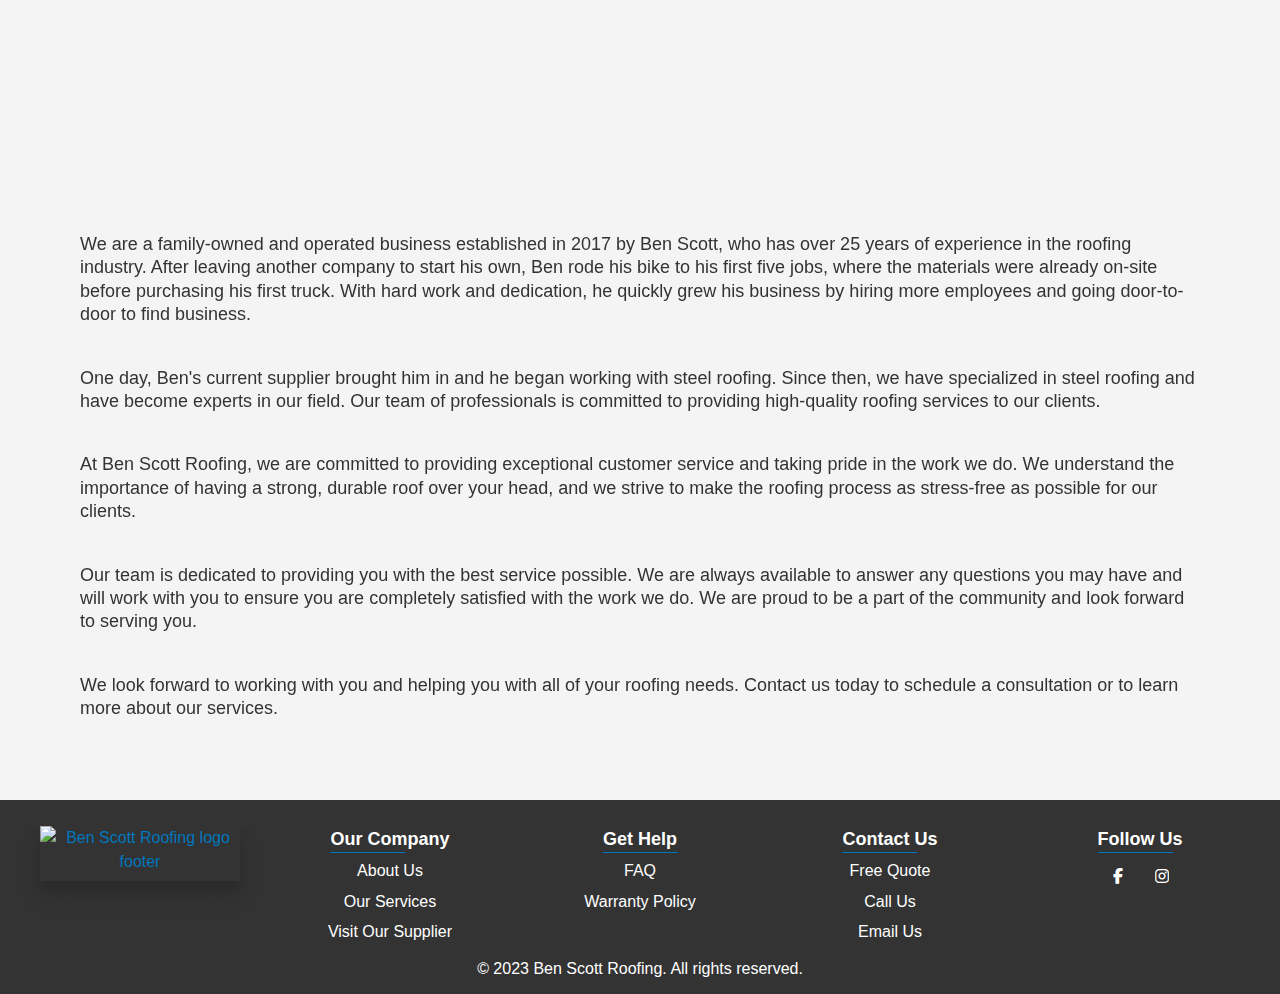
==== AboutUs.html @ 061b5dda "updated footer across all pages" ====
<!DOCTYPE html>
<html>

<head>
	<meta charset="UTF-8">
	<meta name="viewport" content="width=device-width, initial-scale=1.0">
	<title>Ben Scott Roofing</title>
	<link rel="stylesheet" href="style.css">
	<link rel="stylesheet" type="text/css"
		href="https://cdnjs.cloudflare.com/ajax/libs/font-awesome/6.3.0/css/all.min.css">
	<script defer src="app.js"></script>
</head>

<body>
	<header>
		<a href="BenScottRoofing.html"><img src="logo.jpg" alt="Ben Scott Roofing logo"></a>
		<nav>
			<ul>
				<li><a href="index.html">Home</a></li>
				<li><a href="AboutUs.html">About Us</a></li>
				<li><a href="Services.html">Services</a></li>
				<li><a href="Projects.html">Projects</a></li>
				<li><a href="https://www.havelockmetal.com/products/" target="_blank" rel="noopener noreferrer">Our
						Supplier</a></li>
				<li><a href="ContactUs.html">Contact Us</a></li>
			</ul>
		</nav>
		<div class="header-container">
			<h1>About Us</h1>
		</div>
	</header>
	<main>
		<section class="hidden">
			<p>We are a family-owned and operated business established in 2017 by Ben Scott, who has over 25 years of
				experience in the roofing industry. After leaving another company to start his own, Ben rode his bike to
				his first five jobs, where the materials were already on-site before purchasing his first truck. With
				hard work and dedication, he quickly grew his business by hiring more employees and going door-to-door
				to find business.</p>
		</section>
		<section class="hidden">
			<p>One day, Ben's current supplier brought him in and he began working with steel roofing. Since then, we
				have specialized in steel roofing and have become experts in our field. Our team of professionals is
				committed to providing high-quality roofing services to our clients.</p>
		</section>
		<section class="hidden">
			<p>At Ben Scott Roofing, we are committed to providing exceptional customer service and taking pride in the
				work we do. We understand the importance of having a strong, durable roof over your head, and we strive
				to make the roofing process as stress-free as possible for our clients.</p>
		</section>
		<section class="hidden">
			<p>Our team is dedicated to providing you with the best service possible. We are always available to answer
				any questions you may have and will work with you to ensure you are completely satisfied with the work
				we do. We are proud to be a part of the community and look forward to serving you.</p>
		</section>
		<section class="hidden">
			<p>We look forward to working with you and helping you with all of your roofing needs. Contact us today to
				schedule a consultation or to learn more about our services.</p>
	</main>
	<footer class="footer">
		<div class="container">
			<div class="footer-row">
				<div class="footer-col">
					<div class="footer-image">
						<a href="index.html"><img src="logo2.png" alt="Ben Scott Roofing logo footer"></a></li>
					</div>
				</div>
				<div class="footer-col">
					<h4>Our Company</h4>
					<ul>
						<li><a href="AboutUs.html">About Us</a></li>
						<li><a href="Services.html">Our Services</a></li>
						<li><a href="https://www.havelockmetal.com/products/" target="_blank"
								rel="noopener noreferrer">Visit Our Supplier</a></li>
					</ul>
				</div>
				<div class="footer-col">
					<h4>Get Help</h4>
					<ul>
						<li><a href="faq.html">FAQ</a></li>
						<li><a href="Warranty.html">Warranty Policy</a></li>
					</ul>
				</div>
				<div class="footer-col">
					<h4>Contact Us</h4>
					<ul>
						<li><a href="freequote.html">Free Quote</a></li>
						<li><a href="tel:+1705-808-3371">Call Us</a></li>
						<li><a href="emailcontactform.html">Email Us</a></li>
					</ul>
				</div>
				<div class="footer-col">
					<h4>Follow Us</h4>
					<ul>
						<div class="social-links">
							<a href="https://www.facebook.com/benscottroofingandcopper/" target="_blank"
								rel="noopener noreferrer"><i class="fab fa-facebook-f"></i></a>
							<a href="https://instagram.com/benscottroofing?igshid=YmMyMTA2M2Y=" target="_blank"
								rel="noopener noreferrer"><i class="fab fa-instagram"></i></a>
						</div>
					</ul>
				</div>
			</div>
		</div>
		<p>&copy; 2023 Ben Scott Roofing. All rights reserved.</p>
	</footer>
</body>

</html>
---- style.css ----
/*Styles for desktop browsers*/
/* Set style sheet across different browsers */
* {
	margin: 0;
	padding: 0;
	box-sizing: border-box;
	overflow-x: hidden;
	font-size: 16px;
}

div {
	display: block;
}

/* Style the page background */
body {
	background-color: #f4f4f4;
	color: #333;
	font-family: "Open Sans", sans-serif;
	line-height: 1.5;
	min-height: 100%;
	font-size: 16px;
}

html {
	height: 100%;
}

/* Style the header section */
header {
	background-color: #fff;
	box-shadow: 0 2px 4px rgba(0, 0, 0, 0.1);
	padding: 20px;
	text-align: center;
}

header nav ul {
	display: flex;
	justify-content: space-between;
	list-style: none;
	margin: 20px;
}

header nav li {
	margin: 0 10px;
}

header nav a {
	display: inline-block;
	border-bottom: 2px solid transparent;
	padding: 10px 20px;
	color: #333;
	text-decoration: none;
	transition: border-color 0.3s ease;
}

header nav a:hover {
	border-color: #0077be;
}

.header-image-navbar {
	position: absolute;
	transform: translateY(40%);
}

@media (max-width: 612px) {
	.header-image-navbar {
		transform: translateY(50%);
		width: fit-content;
	}
}

.header-image nav {
	text-align: center;
	list-style: none;
	margin: 10px;
}

.header-image nav ul {
	display: flex;
	list-style: none;
	margin: 20px;
}

.header-image li {
	display: inline-block;
}

.header-image a {
	display: block;
	border: 1px solid #000;
	padding: 10px 20px;
	color: #333;
	text-decoration: none;
	transition: border-color 0.3s ease;
	background-color: #fff;
	text-align: center;
}

.header-image nav li {
	margin: 0 10px;
	border-radius: 10px;
}

.header-image nav a {
	display: inline-block;
	border: 1px solid #000;
	color: #333;
	text-decoration: none;
	transition: border-color 0.3s ease;
	background-color: #fff;
}

.header-image nav a:hover {
	border-color: #717171;
	background-color: transparent;
	color: #fff;
}

/* Responsive styles for tablets and mobile devices */
@media (max-width: 768px) {
	header nav ul {
		flex-direction: column;
	}

	.header-image nav {
		margin-top: 20px;
	}

}

/* Set style sheet across different browsers */
* {
	margin: 0;
	padding: 0;
}

/* Style the page background */
body {
	background-color: #f4f4f4;
	color: #333;
	font-family: "Open Sans", sans-serif;
	font-size: 16px;
	line-height: 1.5;
}

/* Style the header section */
header {
	background-color: #fff;
	box-shadow: 0 2px 4px rgba(0, 0, 0, 0.1);
	padding: 20px;
	text-align: center;
}

header {
	opacity: 0;
	transform: translateY(-50%);
	animation: fade-in 0.5s ease forwards, slide-down 1s ease forwards;
}

header nav ul {
	display: flex;
	justify-content: space-between;
	list-style: none;
	margin: 20px;
}

header nav li {
	margin: 0 10px;
}

header nav a {
	display: inline-block;
	border-bottom: 2px solid transparent;
	padding: 10px 20px;
	color: #333;
	text-decoration: none;
	transition: border-color 0.3s ease;
}

header nav a:hover {
	border-color: #0077be;
}

header nav a {
	color: #333;
	text-decoration: none;
	transition: color 0.3s ease;
}

header nav a:hover {
	color: #0077be;
}

header nav a {
	display: inline-block;
	border-bottom: 2px solid transparent;
	padding: 10px 20px;
	color: #333;
	text-decoration: none;
	transition: border-color 0.3s ease, transform 0.3s ease;
}

header nav a:hover {
	border-color: #0077be;
	transform: translateY(-5px);
}

header nav a header h1 {
	font-size: 48px;
	margin-bottom: 10px;
}

header p {
	font-size: 20px;
}

header img {
	display: block;
	max-width: 200px;
	margin: 0 auto 0;
}

.header-image nav {
	text-align: center;
	list-style: none;
	margin: 10px;
}

.header-image nav ul {
	display: flex;
	list-style: none;
	margin: 20px;
}

.header-image li {
	display: inline-block;
}

.header-image a {
	display: block;
	border: 1px solid #000;
	padding: 10px 20px;
	color: #333;
	text-decoration: none;
	transition: border-color 0.3s ease;
	background-color: #fff;
	text-align: center;
}

.header-image nav li {
	margin: 0 10px;
	border-radius: 10px;

}

.header-image nav a {
	display: inline-block;
	border: 1px solid #000;
	color: #333;
	text-decoration: none;
	transition: border-color 0.3s ease;
	background-color: #fff;
}

.header-image nav a:hover {
	border-color: #717171;
	background-color: transparent;
	color: #fff;
}

.header-image nav a:hover {
	border-color: #717171;
	background-color: transparent;
	color: #fff;
}

.header-image nav a {
	display: inline-block;
	border: 1px solid #000;
	padding: 10px 20px;
	color: #333;
	text-decoration: none;
	transition: color 0.3s ease;
}

.header-image nav a:hover {
	color: #fff;
}

.header-image nav a {
	display: inline-block;
	border: 1px solid #000;
	padding: 10px 20px;
	color: #333;
	text-decoration: none;
	transition: border-color 0.3s ease, transform 0.3s ease;
	border-radius: 10px;
}

.header-image nav a:hover {
	border-color: #fff;
}

.header-container {
	position: relative;
	width: 100%;
	height: auto;
}

.header-container h1 {
	font-size: 24px;
}

.header-container p {
    font-size: 18px;
}

.header-image {
	width: 100vw;
	height: 514px;
	place-items: center;
	display: grid;
}

.header-image::before {
	content: "";
	width: 100vw;
	height: 514px;
	position: absolute;
	background-image: url(headerphoto3.jpg);
	filter: brightness(60%) contrast(120%) saturate(120%) grayscale(0.5) hue-rotate(0deg) sepia(0.5) blur(4px);
	background-size: cover;
}

.header-image .container {
	position: relative;
	height: 40px;
	margin: auto;
}

.header-text {
	color:#fff;
	position: absolute;
	text-align: center;
	font-size: 18px;
	line-height: 1.5;
	filter: none;

}

.header-text h2 {
	font-size: 18px;
	font-family: "Open Sans", sans-serif;
}

.header-image img {
	display: block;
	background-size: cover;
	filter: brightness(60%) contrast(120%) saturate(120%) grayscale(0.5) hue-rotate(0deg) sepia(0.5) blur(4px);
	box-shadow: rgba(0, 0, 0, 0.15) 0px 15px 25px, rgba(0, 0, 0, 0.05) 0px 5px 10px;
}

/* Style the main content section */
main {
	max-width: 1200px;
	margin: 0 auto;
	padding: 40px;
}

main image {
	display: block;
	max-width: 200px;
	margin: 0 auto 20px;
	box-shadow: rgba(0, 0, 0, 0.15) 0px 15px 25px, rgba(0, 0, 0, 0.05) 0px 5px 10px;
	border-radius: 10px;
}

.main-col {
	flex: 2;
}

.footer-image {
    max-width: 200px;
	margin: 0 auto;
	overflow: hidden;
	box-shadow: rgba(0, 0, 0, 0.15) 0px 15px 25px, rgba(0, 0, 0, 0.05) 0px 5px 10px;
}

.footer-col ul {
	list-style: none;
}

.footer-col ul li {
	margin-bottom: 0px;
}

.footer-col ul li:not(:last-child) {
	margin-bottom: 10px;
}

.main-col ul li a {
	color: #000000;
	text-decoration: none;
	transition: color 0.3s ease;
	display: block;
}

.main-col ul li a:hover {
	color: #0077be;
	padding-left: 10px;
}

section {
	margin-bottom: 40px;
}

section h2 {
	font-size: 24px;
	margin-bottom: 20px;
}

section ul {
	list-style: circle;
	margin-left: 20px;
}

section li {
	margin-bottom: 10px;
}

section img {
	max-width: 100%;
	height: auto;
	margin-bottom: 10px;
	box-shadow: rgba(0, 0, 0, 0.15) 0px 15px 25px, rgba(0, 0, 0, 0.05) 0px 5px 10px;
	border-radius: 10px;
}

section h3 {
	font-size: 24px;
	margin-bottom: 10px;
}

section p {
	font-size: 18px;
	line-height: 1.3;
}

.wrapper {
	display: flex;
	flex-wrap: wrap;
}

main .wrapper {
	flex-wrap: wrap;
}

main .column {
	flex: 1;
	display: flex;
	flex-direction: column;
	padding: 20px;
	box-sizing: border-box;
}

#manufacturerWarranty a h2 {
	color: #000;
}

.column {
	flex: 1;
	display: flex;
	flex-direction: column;
	padding: 20px;
	box-sizing: border-box;
	text-align: center;
}

.column img {
	max-width: 100%;
	height: auto;
	box-shadow: rgba(0, 0, 0, 0.15) 0px 15px 25px, rgba(0, 0, 0, 0.05) 0px 5px 10px;
	border-radius: 10px;
}

/* Style the footer section */
footer {
	background-color: #333;
	color: #fff;
	padding: 1vw;
	text-align: center;
}

footer p {
	font-size: 16px;
	margin: 0;
}

.footer .container {
	max-width: 1250px;
	margin: auto;
}

footer ul {
	list-style: none;
}

.footer-row {
	display: flex;
	flex-wrap: wrap;
}

.row::after {
	content: "";
	display: table;
	clear: both;
}

.footer-col {
	width: 20%;
	margin: 1vw 0 1vw 0;
}

.footer-col h4 {
	font-size: 18px;
	color: #fff;
	position: relative;
}

.footer-col h4::before {
	content: '';
	position: absolute;
	bottom: -0.5px;
	width: 75px;
	height: 2px;
	background-color: #0077be;
	box-sizing: border-box;
} 

.footer-col ul {
	list-style: none;
}

.footer-col ul li {
	margin: 0.5vw 0 0 0;
}

.footer-col ul li:not(:last-child) {
	margin: 0.5vw 0 0 0;
}

.footer-col ul li a {
	color: #fff;
	text-decoration: none;
	transition: color 0.3s ease;
	display: block;
	font-size: 16px;
}

.footer-col ul li a:hover {
	color: #0077be;
	padding-left: 10px;
}

.footer-col .social-links a {
	display: inline-block;
	height: 40px;
	width: 40px;
	background-color: (255, 255, 255, 0.2);
	border-radius: 50%;
	color: #fff;
	text-align: center;
	line-height: 40px;
	margin-right: 10px;
	transition: background-color 0.3s ease;
	margin: 0.5vw 0 0.5vw 0;
}

.footer-col .social-links a:hover {
	background-color: #0077be;
}

.footer-col img {
	max-width: 100%;
	height: auto;
}

/*responsive*/
@media (max-width: 767px) {
	.row {
		flex-direction: column;
	}
	.footer-col {
		width: 50%;
		margin: 0 0 2vw 0;
	}

	.footer-image {
		max-width: 160px;
	}

	.footer-col ul li {
		margin: 1vw 0 0 0;
	}

	.footer-col ul li:not(:last-child) {
		margin: 1.5vw 0 0 0;
	}

	.footer .container {
		margin-top: 2vw;
	}
}

@media (max-width: 574px) {
	.footer-col {
		width: 100%;
		margin: 2vw 0 2vw 0;
	}

	.footer-image {
		max-width: 200px;
	}
}

.hidden {
	opacity: 0;
	filter: blur(5px);
	transform: translateX(-100%);
	transition: all 1s;
	overflow-y: hidden;
}

@media (prefers-reduced-motion: reduce) {
	.hidden {
		transition: none;
	}
}

.show {
	opacity: 1;
	filter: blur(0);
	transform: translateY(0);
}

/* Style links throughout the site */
a {
	color: #0077be;
	text-decoration: none;
	transition: color 0.3s ease;
}

a:hover {
	color: #004e80;
}

.projects-container {
	display: flex;
	flex-wrap: wrap;
}

/* project page */
.slider {
	width: auto;;
}

.slide {
	width: auto;
	height: 100%;
	display: none;
	position: relative;
}

.slide:first-child {
	display: block;
}

.slide img {
	max-height: 80%;
	width: 100%;
	background-position: center;
	box-shadow: rgba(0, 0, 0, 0.15) 0px 15px 25px, rgba(0, 0, 0, 0.05) 0px 5px 10px;
	border-radius: 10px;
}

.slider::after {
	content: "";
	display: table;
	clear: both;
}

.prev,
.next {
	position: absolute;
	top: 100%;
	transform: translateY(-50%);
	width: 5vw;
	height: 50px;
	background: rgba(0, 0, 0, 0.5);
	color: #fff;
	text-align: center;
	line-height: 5vw;
	font-size: 30px;
	cursor: pointer;
}

.prev {
	left: 0;
}

.next {
	right: 0;
}

.dots {
	text-align: center;
	position: relative;
}

.dot {
	cursor: pointer;
	height: 10px;
	width: 10px;
	margin: 0 2px;
	background-color: #bbb;
	border-radius: 50%;
	display: inline-block;
	transition: background-color 0.6s ease;
}

.active,
.dot:hover {
	background-color: #717171;
}

.fade {
	-webkit-animation-name: fade;
	-webkit-animation-duration: 1.5s;
	animation-name: fade;
	animation-duration: 1.5s;
}

@-webkit-keyframes fade {
	from {
		opacity: .4
	}

	to {
		opacity: 1
	}
}

@keyframes fade {
	from {
		opacity: .4
	}

	to {
		opacity: 1
	}
}

/* animations */
@keyframes fade-in {
	from {
		opacity: 0;
	}

	to {
		opacity: 1;
	}
}

@keyframes slide-down {
	from {
		transform: translateY(-50%);
	}

	to {
		transform: translateY(0);
	}
}

/* image formatting across browsers */
img {
	max-width: 100%;
	height: auto;
}

/* Style the form */
form {
	display: flex;
	flex-direction: column;
	padding: 2vw 4vw;
	width: 90%;
	max-width: 500px;
	border: 1px solid #ccc;
	border-radius: 10px;
	margin: 0 auto;
	min-height: 400px;
}

form h3 {
	text-align: center;
	margin-bottom: 20px;
	font-family: "Open Sans", sans-serif;
	color: #333;
}

form input,
form textarea {
	background-color: #fff;
	color: #000000;
	border: none;
	cursor: pointer;
	font-family: "Open Sans", sans-serif;
	font-size: 16px;
	outline: none;
	margin-bottom: 10px;
	padding: 10px;
	min-width: 100%;
}

form textarea {
	margin-bottom: 10px;
	padding: 10px;
	border-radius: 5px;
	outline: none;
	font-size: 16px;
	font-family: "Open Sans", sans-serif;
	min-height: 320px;
	min-width: 100%;
}

form .field input {
	padding-left: 28px;
}

form .field input:focus {
	border: 1px solid #0077be;
}

form .message textarea {
	padding-left: 28px;
}

form .message textarea:focus {
	border: 1px solid #0077be;
}

.field input:focus,
.message textarea:focus {
	border: 2px solid #0D6EFD;
}

.field input:focus~i,
.message textarea:focus~i {
	color: #0D6EFD;
}

form .field input::placeholder,
form .message textarea::placeholder {
	color: #ccc;
}

input:focus::placeholder,
textarea:focus::placeholder {
	opacity: 0;
}

form .field i {
	position: absolute;
	top: 50%;
	left: 8px;
	color: #ccc;
	font-size: 17px;
	pointer-events: none;
	transform: translateY(-75%);
}

form .message i {
	position: absolute;
	top: 7%;
	left: 8px;
	color: #ccc;
	font-size: 17px;
	pointer-events: none;
	transform: translateY(-75%);
}

form .message {
	position: relative;
}

form .message textarea::-webkit-scrollbar {
	width: 0px;
}

form button {
	background-color: #0077be;
	color: #fff;
	border: none;
	cursor: pointer;
	font-family: "Open Sans", sans-serif;
	font-size: 16px;
	outline: none;
	margin: 20px auto 0;
	padding: 10px;
	border-radius: 30px;
	width: 150px;
}

form i {
	position: absolute;
	color: #ccc;
	font-size: 17px;
	pointer-events: none;
	align-content: center;
}

form .field {
	position: relative;
}

form button[type="submit"]:hover {
	background-color: #004e80;
}
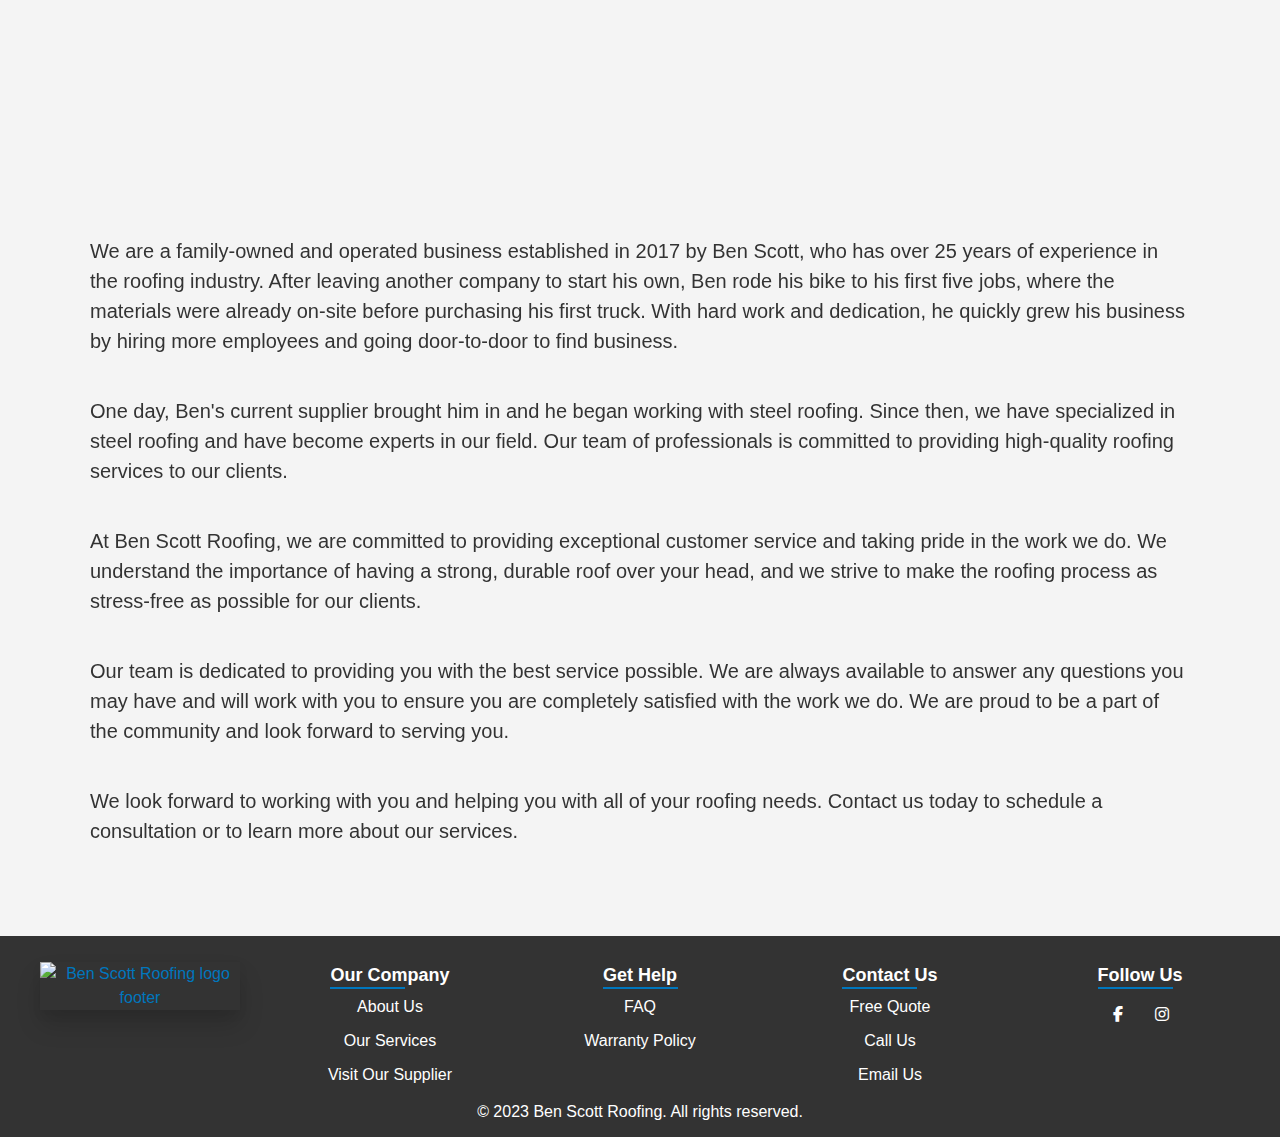
==== commit cbe1eac7: "bux fix across pages" ====
--- a/AboutUs.html
+++ b/AboutUs.html
@@ -13,7 +13,7 @@
 
 <body>
 	<header>
-		<a href="BenScottRoofing.html"><img src="logo.jpg" alt="Ben Scott Roofing logo"></a>
+		<a href="index.html"><img src="logo.jpg" alt="Ben Scott Roofing logo"></a>
 		<nav>
 			<ul>
 				<li><a href="index.html">Home</a></li>
--- a/style.css
+++ b/style.css
@@ -1,15 +1,8 @@
-/*Styles for desktop browsers*/
 /* Set style sheet across different browsers */
 * {
 	margin: 0;
 	padding: 0;
 	box-sizing: border-box;
-	overflow-x: hidden;
-	font-size: 16px;
-}
-
-div {
-	display: block;
 }
 
 /* Style the page background */
@@ -18,12 +11,8 @@
 	color: #333;
 	font-family: "Open Sans", sans-serif;
 	line-height: 1.5;
-	min-height: 100%;
 	font-size: 16px;
-}
-
-html {
-	height: 100%;
+	overflow-x: hidden;
 }
 
 /* Style the header section */
@@ -32,6 +21,9 @@
 	box-shadow: 0 2px 4px rgba(0, 0, 0, 0.1);
 	padding: 20px;
 	text-align: center;
+	opacity: 0;
+	transform: translateY(-50%);
+	animation: fade-in 0.5s ease forwards, slide-down 1s ease forwards;
 }
 
 header nav ul {
@@ -51,314 +43,142 @@
 	padding: 10px 20px;
 	color: #333;
 	text-decoration: none;
-	transition: border-color 0.3s ease;
+	transition: border-color 0.3s ease, transform 0.3s ease, color 0.3s ease;
 }
 
 header nav a:hover {
 	border-color: #0077be;
-}
-
+	transform: translateY(-5px);
+	color: #0077be;
+}
+
+header nav a h1 {
+	font-size: 48px;
+	margin-bottom: 10px;
+}
+
+header p {
+	font-size: 20px;
+}
+
+header img {
+	display: block;
+	max-width: 200px;
+	margin: 0 auto 0;
+}
+
+.header-container {
+	position: relative;
+	width: 100%;
+	height: auto;
+}
+
+.header-container h1 {
+	font-size: 24px;
+}
+
+.header-container p {
+	font-size: 18px;
+}
+
+@media screen and (max-width: 768px) {
+	header nav ul {
+		flex-direction: column;
+	}
+}
+
+/* Style the header image section */
 .header-image-navbar {
 	position: absolute;
-	transform: translateY(40%);
-}
-
-@media (max-width: 612px) {
-	.header-image-navbar {
-		transform: translateY(50%);
-		width: fit-content;
-	}
-}
-
-.header-image nav {
+	bottom: 0;
+	width: 100%;
+	background-color: rgba(0, 0, 0, 0.3);
+}
+
+.header-image-navbar nav {
 	text-align: center;
 	list-style: none;
 	margin: 10px;
 }
 
-.header-image nav ul {
-	display: flex;
+.header-image-navbar nav ul {
+	display: inline-block;
 	list-style: none;
 	margin: 20px;
 }
 
-.header-image li {
+.header-image-navbar li {
 	display: inline-block;
 }
 
-.header-image a {
+.header-image-navbar a {
 	display: block;
 	border: 1px solid #000;
 	padding: 10px 20px;
 	color: #333;
 	text-decoration: none;
-	transition: border-color 0.3s ease;
-	background-color: #fff;
-	text-align: center;
-}
-
-.header-image nav li {
+	transition: border-color 0.3s ease, color 0.3s ease;
+	background-color: white;
+	text-align: center;
+	border-radius: 10px;
+	font-size: 1em;
+}
+
+.header-image-navbar nav li {
 	margin: 0 10px;
 	border-radius: 10px;
 }
 
-.header-image nav a {
+.header-image-navbar nav a {
 	display: inline-block;
 	border: 1px solid #000;
 	color: #333;
 	text-decoration: none;
-	transition: border-color 0.3s ease;
-	background-color: #fff;
-}
-
-.header-image nav a:hover {
-	border-color: #717171;
+	transition: border-color 0.3s ease, color 0.3s ease;
+	background-color: white;
+}
+
+.header-image-navbar nav a:hover {
+	border: 2px solid #fff;
 	background-color: transparent;
 	color: #fff;
-}
-
-/* Responsive styles for tablets and mobile devices */
-@media (max-width: 768px) {
-	header nav ul {
-		flex-direction: column;
-	}
-
-	.header-image nav {
-		margin-top: 20px;
-	}
-
-}
-
-/* Set style sheet across different browsers */
-* {
-	margin: 0;
-	padding: 0;
-}
-
-/* Style the page background */
-body {
-	background-color: #f4f4f4;
-	color: #333;
-	font-family: "Open Sans", sans-serif;
-	font-size: 16px;
-	line-height: 1.5;
-}
-
-/* Style the header section */
-header {
-	background-color: #fff;
-	box-shadow: 0 2px 4px rgba(0, 0, 0, 0.1);
-	padding: 20px;
-	text-align: center;
-}
-
-header {
-	opacity: 0;
-	transform: translateY(-50%);
-	animation: fade-in 0.5s ease forwards, slide-down 1s ease forwards;
-}
-
-header nav ul {
-	display: flex;
-	justify-content: space-between;
-	list-style: none;
-	margin: 20px;
-}
-
-header nav li {
-	margin: 0 10px;
-}
-
-header nav a {
-	display: inline-block;
-	border-bottom: 2px solid transparent;
-	padding: 10px 20px;
-	color: #333;
-	text-decoration: none;
-	transition: border-color 0.3s ease;
-}
-
-header nav a:hover {
-	border-color: #0077be;
-}
-
-header nav a {
-	color: #333;
-	text-decoration: none;
-	transition: color 0.3s ease;
-}
-
-header nav a:hover {
-	color: #0077be;
-}
-
-header nav a {
-	display: inline-block;
-	border-bottom: 2px solid transparent;
-	padding: 10px 20px;
-	color: #333;
-	text-decoration: none;
-	transition: border-color 0.3s ease, transform 0.3s ease;
-}
-
-header nav a:hover {
-	border-color: #0077be;
-	transform: translateY(-5px);
-}
-
-header nav a header h1 {
-	font-size: 48px;
-	margin-bottom: 10px;
-}
-
-header p {
-	font-size: 20px;
-}
-
-header img {
-	display: block;
-	max-width: 200px;
-	margin: 0 auto 0;
-}
-
-.header-image nav {
-	text-align: center;
-	list-style: none;
-	margin: 10px;
-}
-
-.header-image nav ul {
-	display: flex;
-	list-style: none;
-	margin: 20px;
-}
-
-.header-image li {
-	display: inline-block;
-}
-
-.header-image a {
-	display: block;
-	border: 1px solid #000;
-	padding: 10px 20px;
-	color: #333;
-	text-decoration: none;
-	transition: border-color 0.3s ease;
-	background-color: #fff;
-	text-align: center;
-}
-
-.header-image nav li {
-	margin: 0 10px;
-	border-radius: 10px;
-
-}
-
-.header-image nav a {
-	display: inline-block;
-	border: 1px solid #000;
-	color: #333;
-	text-decoration: none;
-	transition: border-color 0.3s ease;
-	background-color: #fff;
-}
-
-.header-image nav a:hover {
-	border-color: #717171;
-	background-color: transparent;
-	color: #fff;
-}
-
-.header-image nav a:hover {
-	border-color: #717171;
-	background-color: transparent;
-	color: #fff;
-}
-
-.header-image nav a {
-	display: inline-block;
-	border: 1px solid #000;
-	padding: 10px 20px;
-	color: #333;
-	text-decoration: none;
-	transition: color 0.3s ease;
-}
-
-.header-image nav a:hover {
-	color: #fff;
-}
-
-.header-image nav a {
-	display: inline-block;
-	border: 1px solid #000;
-	padding: 10px 20px;
-	color: #333;
-	text-decoration: none;
-	transition: border-color 0.3s ease, transform 0.3s ease;
-	border-radius: 10px;
-}
-
-.header-image nav a:hover {
-	border-color: #fff;
-}
-
-.header-container {
+	transition: border-color 0.3s ease, color 0.3s ease;
+}
+
+.header-image {
+	width: 100%;
+	height: 514px;
 	position: relative;
-	width: 100%;
-	height: auto;
-}
-
-.header-container h1 {
-	font-size: 24px;
-}
-
-.header-container p {
-    font-size: 18px;
-}
-
-.header-image {
-	width: 100vw;
-	height: 514px;
-	place-items: center;
-	display: grid;
+	overflow: hidden;
 }
 
 .header-image::before {
 	content: "";
-	width: 100vw;
-	height: 514px;
+	width: 100%;
+	height: 100%;
 	position: absolute;
+	top: 0;
+	left: 50%;
+	transform: translateX(-50%);
 	background-image: url(headerphoto3.jpg);
-	filter: brightness(60%) contrast(120%) saturate(120%) grayscale(0.5) hue-rotate(0deg) sepia(0.5) blur(4px);
-	background-size: cover;
-}
-
-.header-image .container {
-	position: relative;
-	height: 40px;
-	margin: auto;
+	filter: brightness(80%) contrast(90%) saturate(90%) grayscale(0.2) hue-rotate(0deg) sepia(0.2) blur(2px);
 }
 
 .header-text {
-	color:#fff;
+	color: #fff;
+	text-align: center;
+	font-size: 2em;
+	line-height: 1.5;
+	z-index: 1;
 	position: absolute;
-	text-align: center;
-	font-size: 18px;
-	line-height: 1.5;
-	filter: none;
-
+	top: 0;
+	max-height: 400px;
+	overflow-y: hidden;
 }
 
 .header-text h2 {
-	font-size: 18px;
+	font-size: 2em;
 	font-family: "Open Sans", sans-serif;
-}
-
-.header-image img {
-	display: block;
-	background-size: cover;
-	filter: brightness(60%) contrast(120%) saturate(120%) grayscale(0.5) hue-rotate(0deg) sepia(0.5) blur(4px);
-	box-shadow: rgba(0, 0, 0, 0.15) 0px 15px 25px, rgba(0, 0, 0, 0.05) 0px 5px 10px;
 }
 
 /* Style the main content section */
@@ -366,37 +186,19 @@
 	max-width: 1200px;
 	margin: 0 auto;
 	padding: 40px;
-}
-
-main image {
-	display: block;
-	max-width: 200px;
-	margin: 0 auto 20px;
+
+}
+
+main img {
 	box-shadow: rgba(0, 0, 0, 0.15) 0px 15px 25px, rgba(0, 0, 0, 0.05) 0px 5px 10px;
 	border-radius: 10px;
+	display: block;
+	margin: 0 auto 20px;
+	max-width: 200px;
 }
 
 .main-col {
 	flex: 2;
-}
-
-.footer-image {
-    max-width: 200px;
-	margin: 0 auto;
-	overflow: hidden;
-	box-shadow: rgba(0, 0, 0, 0.15) 0px 15px 25px, rgba(0, 0, 0, 0.05) 0px 5px 10px;
-}
-
-.footer-col ul {
-	list-style: none;
-}
-
-.footer-col ul li {
-	margin-bottom: 0px;
-}
-
-.footer-col ul li:not(:last-child) {
-	margin-bottom: 10px;
 }
 
 .main-col ul li a {
@@ -409,47 +211,6 @@
 .main-col ul li a:hover {
 	color: #0077be;
 	padding-left: 10px;
-}
-
-section {
-	margin-bottom: 40px;
-}
-
-section h2 {
-	font-size: 24px;
-	margin-bottom: 20px;
-}
-
-section ul {
-	list-style: circle;
-	margin-left: 20px;
-}
-
-section li {
-	margin-bottom: 10px;
-}
-
-section img {
-	max-width: 100%;
-	height: auto;
-	margin-bottom: 10px;
-	box-shadow: rgba(0, 0, 0, 0.15) 0px 15px 25px, rgba(0, 0, 0, 0.05) 0px 5px 10px;
-	border-radius: 10px;
-}
-
-section h3 {
-	font-size: 24px;
-	margin-bottom: 10px;
-}
-
-section p {
-	font-size: 18px;
-	line-height: 1.3;
-}
-
-.wrapper {
-	display: flex;
-	flex-wrap: wrap;
 }
 
 main .wrapper {
@@ -464,6 +225,50 @@
 	box-sizing: border-box;
 }
 
+/* style all sections */
+section {
+	margin-bottom: 40px;
+}
+
+section h2 {
+	font-size: 24px;
+	margin-bottom: 20px;
+}
+
+section ul {
+	list-style: none;
+	margin-left: 20px;
+}
+
+section li {
+	margin-bottom: 10px;
+}
+
+section img {
+	border-radius: 10px;
+	box-shadow: rgba(0, 0, 0, 0.15) 0px 15px 25px, rgba(0, 0, 0, 0.05) 0px 5px 10px;
+	display: block;
+	height: auto;
+	max-width: 100%;
+	margin-bottom: 10px;
+}
+
+section h3 {
+	font-size: 24px;
+	margin-bottom: 10px;
+}
+
+section p {
+	font-size: 18px;
+	line-height: 1.3;
+}
+
+
+.wrapper {
+	display: flex;
+	flex-wrap: wrap;
+}
+
 #manufacturerWarranty a h2 {
 	color: #000;
 }
@@ -511,7 +316,7 @@
 	flex-wrap: wrap;
 }
 
-.row::after {
+.row:after {
 	content: "";
 	display: table;
 	clear: both;
@@ -536,7 +341,7 @@
 	height: 2px;
 	background-color: #0077be;
 	box-sizing: border-box;
-} 
+}
 
 .footer-col ul {
 	list-style: none;
@@ -586,11 +391,31 @@
 	height: auto;
 }
 
-/*responsive*/
+.footer-image {
+	max-width: 200px;
+	margin: 0 auto;
+	overflow: hidden;
+	box-shadow: rgba(0, 0, 0, 0.15) 0px 15px 25px, rgba(0, 0, 0, 0.05) 0px 5px 10px;
+}
+
+.footer-col ul {
+	list-style: none;
+}
+
+.footer-col ul li {
+	margin-bottom: 0px;
+}
+
+.footer-col ul li:not(:last-child) {
+	margin-bottom: 10px;
+}
+
+/*responsive footer*/
 @media (max-width: 767px) {
 	.row {
 		flex-direction: column;
 	}
+
 	.footer-col {
 		width: 50%;
 		margin: 0 0 2vw 0;
@@ -625,11 +450,10 @@
 }
 
 .hidden {
+	filter: blur(5px);
 	opacity: 0;
-	filter: blur(5px);
 	transform: translateX(-100%);
 	transition: all 1s;
-	overflow-y: hidden;
 }
 
 @media (prefers-reduced-motion: reduce) {
@@ -655,54 +479,158 @@
 	color: #004e80;
 }
 
-.projects-container {
-	display: flex;
-	flex-wrap: wrap;
-}
-
-/* project page */
+/* Image slider styles */
+.slider-container {
+	max-width: 100%;
+	max-height: 100%;
+	position: relative;
+}
+
 .slider {
-	width: auto;;
+	margin: auto;
+	max-width: 50%;
+	max-height: 60%;
+	position: relative;
+
 }
 
 .slide {
-	width: auto;
-	height: 100%;
 	display: none;
+	height: auto;
 	position: relative;
+	width: 100%;
 }
 
 .slide:first-child {
 	display: block;
 }
 
-.slide img {
-	max-height: 80%;
+.slider-img {
+	background-position: center;
+	height: 100%;
 	width: 100%;
-	background-position: center;
-	box-shadow: rgba(0, 0, 0, 0.15) 0px 15px 25px, rgba(0, 0, 0, 0.05) 0px 5px 10px;
-	border-radius: 10px;
+	object-fit: cover;
+}
+
+.slide-text {
+	position: absolute;
+	bottom: 0;
+	left: 0;
+	padding: 20px;
+	width: 100%;
+	background-color: rgba(0, 0, 0, 0.5);
+	color: #fff;
+}
+
+.slide-heading {
+	margin-bottom: 10px;
+}
+
+.slide nav a.sn1:hover {
+	border-color: #000;
+	color: #fff;
+	background-color: #000;
+}
+
+.slide nav a.sn2:hover {
+	border-color: #000;
+	color: #000;
+	background-color: #fff;
 }
 
 .slider::after {
+	clear: both;
 	content: "";
 	display: table;
-	clear: both;
+}
+
+.slider-navbar {
+	position: absolute;
+	place-items: center;
+	display: flex;
+	transform: translateX(70%);
+	bottom: 20px;
+	left: 50%;
+}
+
+.slider-navbar nav {
+	text-align: center;
+	list-style: none;
+	margin: 0;
+}
+
+.slider-navbar nav ul {
+	display: flex;
+	list-style: none;
+	margin: 0;
+}
+
+.slider-navbar li {
+	display: inline-block;
+	margin: 0 10px;
+}
+
+.slider-navbar a.sn1 {
+	display: block;
+	border: 1px solid #000;
+	padding: 5px 10px;
+	color: #333;
+	text-decoration: none;
+	transition: border-color 0.3s ease, color 0.3s ease;
+	background-color: #fff;
+	text-align: center;
+	font-size: 14px;
+	border-radius: 5px;
+}
+
+.slider-navbar a.sn2 {
+	display: block;
+	border: 1px solid #000;
+	padding: 5px 10px;
+	color: #fff;
+	text-decoration: none;
+	transition: border-color 0.3s ease, color 0.3s ease;
+	background-color: #000;
+	text-align: center;
+	font-size: 14px;
+	border-radius: 5px;
+}
+
+.slider-navbar nav li {
+	margin: 0 10px;
+	border-radius: 10px;
+}
+
+.slider-navbar nav a.sn1 {
+	display: inline-block;
+	border: 1px solid #000;
+	color: #333;
+	text-decoration: none;
+	transition: border-color 0.3s ease, color 0.3s ease;
+	background-color: #fff;
+}
+
+.slider-navbar nav a.sn2 {
+	display: inline-block;
+	border: 1px solid #000;
+	color: #fff;
+	text-decoration: none;
+	transition: border-color 0.3s ease, color 0.3s ease;
+	background-color: #000;
 }
 
 .prev,
 .next {
+	background: rgba(0, 0, 0, 0.75);
+	color: #fff;
+	cursor: pointer;
+	font-size: 30px;
+	height: 50px;
 	position: absolute;
-	top: 100%;
+	text-align: center;
+	top: 50%;
 	transform: translateY(-50%);
-	width: 5vw;
-	height: 50px;
-	background: rgba(0, 0, 0, 0.5);
-	color: #fff;
-	text-align: center;
-	line-height: 5vw;
-	font-size: 30px;
-	cursor: pointer;
+	width: 80px;
 }
 
 .prev {
@@ -714,19 +642,21 @@
 }
 
 .dots {
-	text-align: center;
-	position: relative;
+	position: absolute;
+	text-align: center;
+	width: 100%;
+	bottom: -20px;
 }
 
 .dot {
-	cursor: pointer;
-	height: 10px;
-	width: 10px;
-	margin: 0 2px;
 	background-color: #bbb;
 	border-radius: 50%;
+	cursor: pointer;
 	display: inline-block;
+	height: 10px;
+	margin: 0 2px;
 	transition: background-color 0.6s ease;
+	width: 10px;
 }
 
 .active,
@@ -761,6 +691,242 @@
 	}
 }
 
+/* Mobile responsive styles */
+@media (max-width: 767px) {
+	main {
+		padding: 20px;
+	}
+
+	main img {
+		max-width: 100%;
+	}
+
+	.slider-container {
+		max-height: 100%;
+	}
+
+	.slider {
+		max-width: 100%;
+		max-height: 100%;
+	}
+
+	.slide-text {
+		padding: 10px;
+	}
+
+	.slider-navbar {
+		transform: translateX(-50%);
+		bottom: 10px;
+	}
+
+	.prev,
+	.next {
+		height: 30px;
+		font-size: 20px;
+		width: 50px;
+	}
+
+	.dots {
+		bottom: 10px;
+	}
+
+	.dot {
+		height: 8px;
+		width: 8px;
+		margin: 0 5px;
+	}
+
+	section h2 {
+		font-size: 20px;
+		margin-bottom: 15px;
+	}
+
+	section h3 {
+		font-size: 20px;
+		margin-bottom: 8px;
+	}
+
+	section p {
+		font-size: 16px;
+		line-height: 1.2;
+	}
+
+	.slider-navbar li {
+		margin: 0 5px;
+	}
+
+	.slider-navbar a {
+		padding: 3px 6px;
+		font-size: 12px;
+		border-radius: 3px;
+	}
+
+	/*
+	.prev::before {
+		content: "&#10094;";
+	}
+	
+	.next::before {
+		content: "&#10095;";
+	}
+	*/
+}
+
+/* Tablet responsive styles */
+@media (min-width: 768px) and (max-width: 991px) {
+	main {
+		padding: 30px;
+	}
+
+	main img {
+		max-width: 100%;
+	}
+
+	.slider-container {
+		max-height: 100%;
+	}
+
+	.slider {
+		max-width: 100%;
+		max-height: 100%;
+	}
+
+	.slide-text {
+		padding: 10px;
+	}
+
+	.slider-navbar {
+		transform: translateX(-50%);
+		bottom: 10px;
+	}
+
+	.prev,
+	.next {
+		height: 40px;
+		font-size: 25px;
+		width: 70px;
+	}
+
+	.dots {
+		bottom: 10px;
+	}
+
+	.dot {
+		height: 10px;
+		width: 10px;
+		margin: 0 7px;
+	}
+
+	section h2 {
+		font-size: 22px;
+		margin-bottom: 15px;
+	}
+
+	section h3 {
+		font-size: 22px;
+		margin-bottom: 10px;
+	}
+
+	section p {
+		font-size: 18px;
+		line-height: 1.3;
+	}
+
+	.slider-navbar li {
+		margin: 0 8px;
+	}
+
+	.slider-navbar a {
+		padding: 5px 8px;
+		font-size: 14px;
+		border-radius: 5px;
+	}
+
+	/*
+	.prev::before {
+		content: "&#10094;&#10094;";
+	}
+	
+	.next::before {
+		content: "&#10095;&#10095;";
+	}
+	*/
+}
+
+/* Desktop responsive styles */
+@media (min-width: 992px) {
+	main {
+		padding: 50px;
+	}
+
+	.slider {
+		max-width: 70%;
+		max-height: 70%;
+		margin: auto;
+	}
+
+	.slide-text {
+		padding: 20px;
+	}
+
+	.slider-navbar {
+		transform: translateX(100%);
+		bottom: 35px;
+	}
+
+	.prev,
+	.next {
+		height: 50px;
+		font-size: 30px;
+		width: 100px;
+	}
+
+	.dots {
+		bottom: -20px;
+	}
+
+	.dot {
+		height: 12px;
+		width: 12px;
+		margin: 0 10px;
+	}
+
+	section h2 {
+		font-size: 28px;
+		margin-bottom: 20px;
+	}
+
+	section h3 {
+		font-size: 28px;
+		margin-bottom: 15px;
+	}
+
+	section p {
+		font-size: 20px;
+		line-height: 1.5;
+	}
+
+	.slider-navbar li {
+		margin: 0 15px;
+	}
+
+	.slider-navbar a {
+		padding: 8px 12px;
+		font-size: 16px;
+		border-radius: 5px;
+	}
+
+	/*
+	.prev::before {
+		content: "&#10094;&#10094;&#10094;";
+	}
+	
+	.next::before {
+		content: "&#10095;&#10095;&#10095;";
+	}
+	*/
+}
+
 /* animations */
 @keyframes fade-in {
 	from {
@@ -780,12 +946,6 @@
 	to {
 		transform: translateY(0);
 	}
-}
-
-/* image formatting across browsers */
-img {
-	max-width: 100%;
-	height: auto;
 }
 
 /* Style the form */
@@ -813,13 +973,14 @@
 	background-color: #fff;
 	color: #000000;
 	border: none;
+	border-radius: 5px;
 	cursor: pointer;
 	font-family: "Open Sans", sans-serif;
 	font-size: 16px;
+	margin-bottom: 10px;
+	min-width: 100%;
 	outline: none;
-	margin-bottom: 10px;
 	padding: 10px;
-	min-width: 100%;
 }
 
 form textarea {
@@ -925,4 +1086,19 @@
 
 form button[type="submit"]:hover {
 	background-color: #004e80;
+}
+
+/* Responsive styles for tablets and mobile devices */
+@media only screen and (max-width: 768px) {
+	form {
+		width: 100%;
+		padding: 2vw 5vw;
+	}
+}
+
+/* Safari on iOS specific styles */
+@media only screen and (max-width: 768px) and (min-device-width: 375px) and (max-device-width: 812px) and (-webkit-min-device-pixel-ratio: 3) and (orientation: landscape) {
+	form {
+		padding: 2vw 7vw;
+	}
 }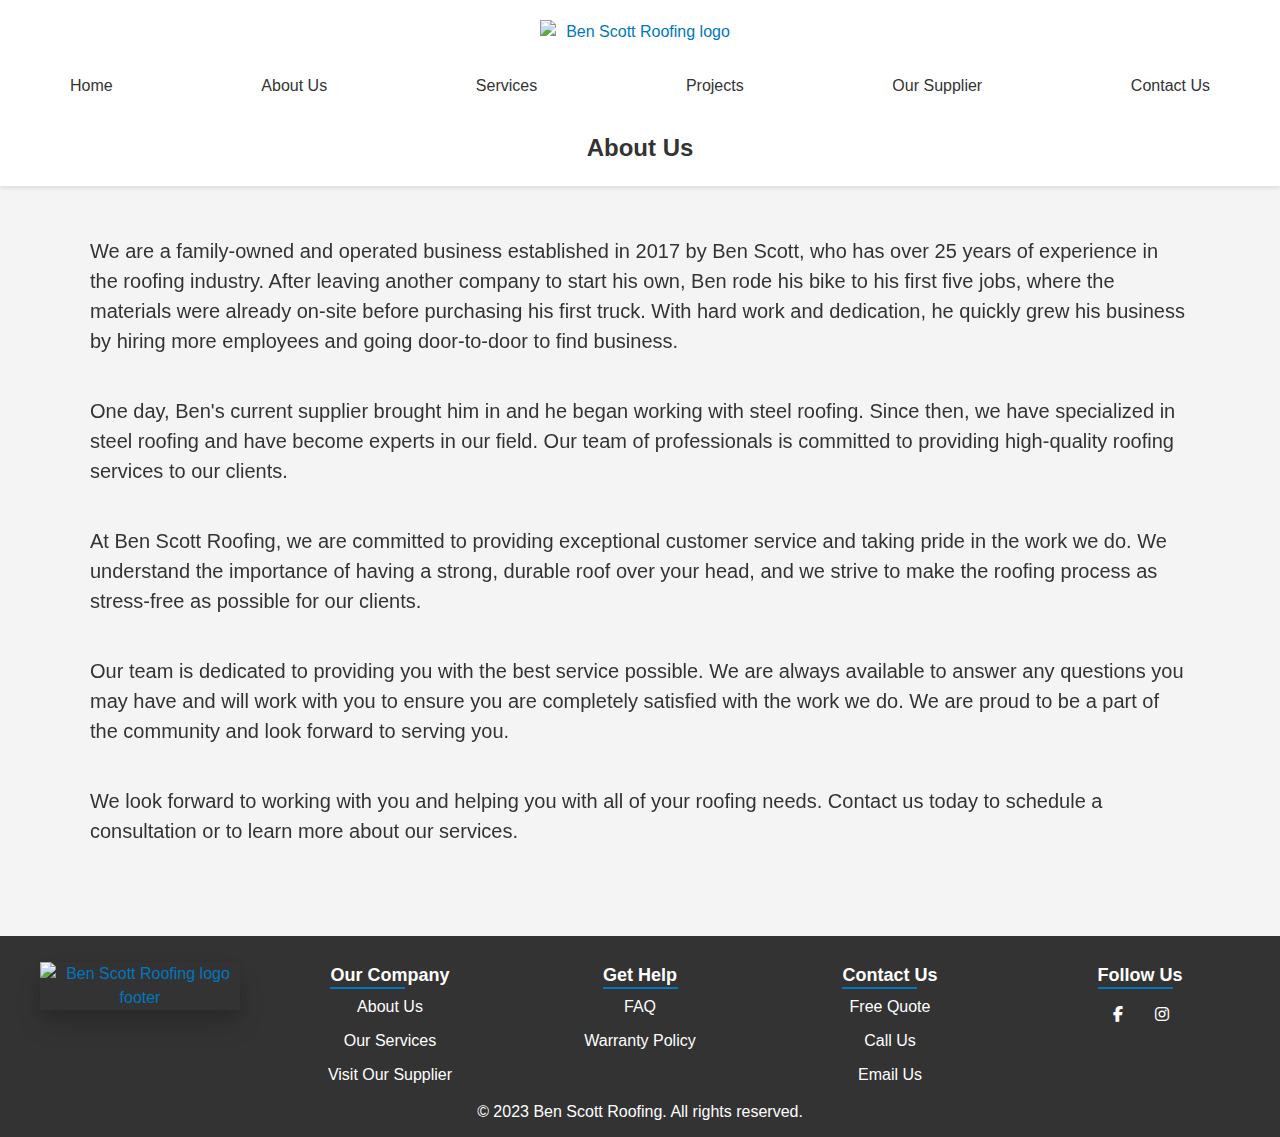
==== commit c3f65f63: "add updated header to all pages" ====
--- a/AboutUs.html
+++ b/AboutUs.html
@@ -15,7 +15,11 @@
 	<header>
 		<a href="index.html"><img src="logo.jpg" alt="Ben Scott Roofing logo"></a>
 		<nav>
-			<ul>
+			<button class="toggle-btn" id="menu-toggle" aria-label="Toggle navigation menu">
+				<i class="fas fa-bars"></i>
+			</button>
+
+			<ul id="dropdown" class="header-nav">
 				<li><a href="index.html">Home</a></li>
 				<li><a href="AboutUs.html">About Us</a></li>
 				<li><a href="Services.html">Services</a></li>
--- a/style.css
+++ b/style.css
@@ -4,6 +4,18 @@
 	padding: 0;
 	box-sizing: border-box;
 }
+
+html {
+	box-sizing: border-box;
+	font-size: 62.5%;
+}
+
+*,
+*::before,
+*::after {
+	box-sizing: inherit;
+}
+
 
 /* Style the page background */
 body {
@@ -21,8 +33,8 @@
 	box-shadow: 0 2px 4px rgba(0, 0, 0, 0.1);
 	padding: 20px;
 	text-align: center;
-	opacity: 0;
-	transform: translateY(-50%);
+	opacity: 1;
+	transform: translateY(0);
 	animation: fade-in 0.5s ease forwards, slide-down 1s ease forwards;
 }
 
@@ -81,11 +93,39 @@
 	font-size: 18px;
 }
 
-@media screen and (max-width: 768px) {
+/* Toggle button styles */
+.toggle-btn {
+	display: none;
+	background-color: transparent;
+	border: none;
+	color: #333;
+	font-size: 24px;
+	padding: 10px;
+	cursor: pointer;
+}
+
+@media (max-width: 768px) {
+	.header-nav {
+		display: none;
+	}
+
+	header nav .toggle-btn {
+		display: block;
+	}
+
 	header nav ul {
 		flex-direction: column;
 	}
-}
+
+	header nav li {
+		margin: 10px 0;
+	}
+
+	main .column {
+		padding: 10px;
+	}
+}
+
 
 /* Style the header image section */
 .header-image-navbar {
@@ -147,9 +187,10 @@
 
 .header-image {
 	width: 100%;
-	height: 514px;
+	min-height: 514px;
 	position: relative;
 	overflow: hidden;
+	display: flex;
 }
 
 .header-image::before {
@@ -167,19 +208,54 @@
 .header-text {
 	color: #fff;
 	text-align: center;
-	font-size: 2em;
+	font-size: calc(1.5em + 1vw);
 	line-height: 1.5;
 	z-index: 1;
 	position: absolute;
-	top: 0;
-	max-height: 400px;
-	overflow-y: hidden;
+	top: 20%;
+	bottom: 40%;
+	bottom: 100%;
+	max-height: 280px;
+	margin: 10px;
+	display: flex;
 }
 
 .header-text h2 {
-	font-size: 2em;
+	font-size: 1.75em;
 	font-family: "Open Sans", sans-serif;
 }
+
+@media (max-width: 876px) {
+	.header-text {
+		top: 10%;
+	}
+
+	.header-text h2 {
+		font-size: calc(1.5em + 1vw);
+	}
+}
+
+@media (max-width: 574px) {
+	.header-text {
+		top: 15%;
+	}
+
+	.header-text h2 {
+		font-size: calc(1.33em + 1vw);
+	}
+}
+
+@media (max-width: 408px) {
+	.header-image-navbar a {
+		font-size: 1em;
+		/* Adjust font size for smaller screens */
+		padding: 10px;
+		/* Adjust padding for smaller screens */
+	}
+
+}
+
+
 
 /* Style the main content section */
 main {
@@ -488,7 +564,7 @@
 
 .slider {
 	margin: auto;
-	max-width: 50%;
+	max-width: 100%;
 	max-height: 60%;
 	position: relative;
 
@@ -507,9 +583,8 @@
 
 .slider-img {
 	background-position: center;
-	height: 100%;
+	max-height: 80vh;
 	width: 100%;
-	object-fit: cover;
 }
 
 .slide-text {
@@ -526,16 +601,10 @@
 	margin-bottom: 10px;
 }
 
-.slide nav a.sn1:hover {
-	border-color: #000;
+.slide nav a:hover {
+	border: 2px solid #fff;
 	color: #fff;
-	background-color: #000;
-}
-
-.slide nav a.sn2:hover {
-	border-color: #000;
-	color: #000;
-	background-color: #fff;
+	background-color: transparent;
 }
 
 .slider::after {
@@ -548,9 +617,8 @@
 	position: absolute;
 	place-items: center;
 	display: flex;
-	transform: translateX(70%);
-	bottom: 20px;
-	left: 50%;
+	bottom: 25px;
+	right: calc(17.5% + 1vw);
 }
 
 .slider-navbar nav {
@@ -570,7 +638,7 @@
 	margin: 0 10px;
 }
 
-.slider-navbar a.sn1 {
+.slider-navbar a {
 	display: block;
 	border: 1px solid #000;
 	padding: 5px 10px;
@@ -583,40 +651,18 @@
 	border-radius: 5px;
 }
 
-.slider-navbar a.sn2 {
-	display: block;
-	border: 1px solid #000;
-	padding: 5px 10px;
-	color: #fff;
-	text-decoration: none;
-	transition: border-color 0.3s ease, color 0.3s ease;
-	background-color: #000;
-	text-align: center;
-	font-size: 14px;
-	border-radius: 5px;
-}
-
 .slider-navbar nav li {
 	margin: 0 10px;
 	border-radius: 10px;
 }
 
-.slider-navbar nav a.sn1 {
+.slider-navbar nav a {
 	display: inline-block;
 	border: 1px solid #000;
 	color: #333;
 	text-decoration: none;
 	transition: border-color 0.3s ease, color 0.3s ease;
 	background-color: #fff;
-}
-
-.slider-navbar nav a.sn2 {
-	display: inline-block;
-	border: 1px solid #000;
-	color: #fff;
-	text-decoration: none;
-	transition: border-color 0.3s ease, color 0.3s ease;
-	background-color: #000;
 }
 
 .prev,
@@ -715,8 +761,8 @@
 	}
 
 	.slider-navbar {
-		transform: translateX(-50%);
-		bottom: 10px;
+		right: calc(2.5% + 1vw);
+		bottom: 20px;
 	}
 
 	.prev,
@@ -727,7 +773,11 @@
 	}
 
 	.dots {
-		bottom: 10px;
+		bottom: -20px;
+	}
+
+	#project-page .dots {
+		bottom: -40px;
 	}
 
 	.dot {
@@ -752,7 +802,7 @@
 	}
 
 	.slider-navbar li {
-		margin: 0 5px;
+		margin: 0 2px;
 	}
 
 	.slider-navbar a {
@@ -761,15 +811,6 @@
 		border-radius: 3px;
 	}
 
-	/*
-	.prev::before {
-		content: "&#10094;";
-	}
-	
-	.next::before {
-		content: "&#10095;";
-	}
-	*/
 }
 
 /* Tablet responsive styles */
@@ -796,8 +837,8 @@
 	}
 
 	.slider-navbar {
-		transform: translateX(-50%);
-		bottom: 10px;
+		right: calc(2.5% + 1vw);
+		bottom: 16px;
 	}
 
 	.prev,
@@ -808,7 +849,7 @@
 	}
 
 	.dots {
-		bottom: 10px;
+		bottom: -25px;
 	}
 
 	.dot {
@@ -842,26 +883,18 @@
 		border-radius: 5px;
 	}
 
-	/*
-	.prev::before {
-		content: "&#10094;&#10094;";
-	}
-	
-	.next::before {
-		content: "&#10095;&#10095;";
-	}
-	*/
 }
 
 /* Desktop responsive styles */
+
 @media (min-width: 992px) {
 	main {
 		padding: 50px;
 	}
 
 	.slider {
-		max-width: 70%;
-		max-height: 70%;
+		max-width: 100%;
+		max-height: 100%;
 		margin: auto;
 	}
 
@@ -870,8 +903,8 @@
 	}
 
 	.slider-navbar {
-		transform: translateX(100%);
-		bottom: 35px;
+		right: calc(2% + 1vw);
+		bottom: 30px;
 	}
 
 	.prev,
@@ -916,15 +949,6 @@
 		border-radius: 5px;
 	}
 
-	/*
-	.prev::before {
-		content: "&#10094;&#10094;&#10094;";
-	}
-	
-	.next::before {
-		content: "&#10095;&#10095;&#10095;";
-	}
-	*/
 }
 
 /* animations */
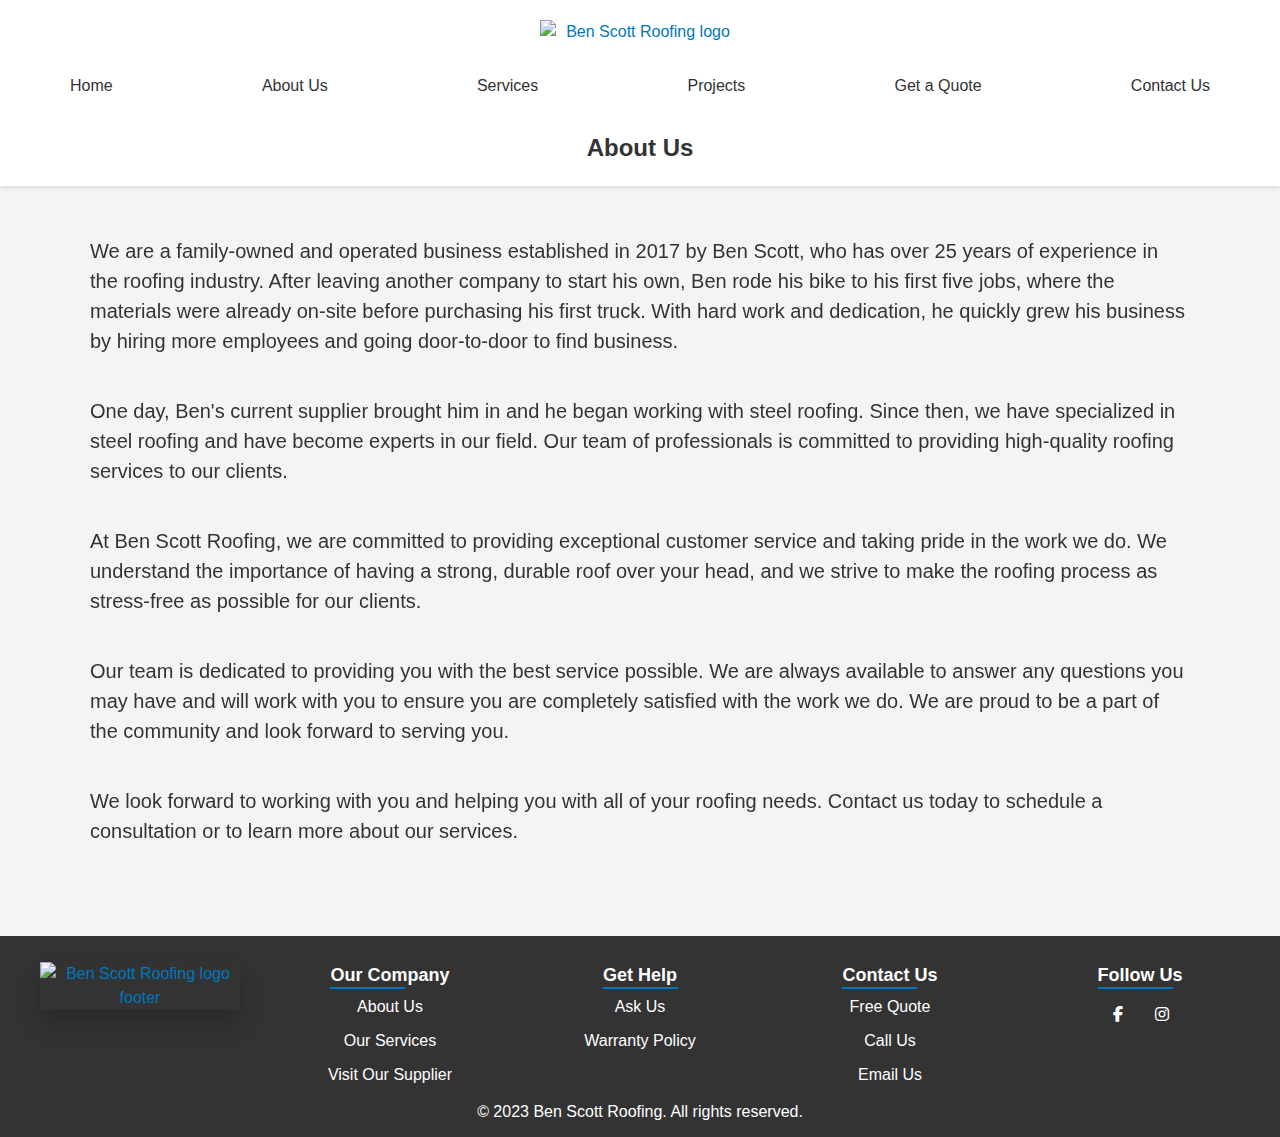
==== commit d63f927d: "footer update" ====
--- a/AboutUs.html
+++ b/AboutUs.html
@@ -24,8 +24,7 @@
 				<li><a href="AboutUs.html">About Us</a></li>
 				<li><a href="Services.html">Services</a></li>
 				<li><a href="Projects.html">Projects</a></li>
-				<li><a href="https://www.havelockmetal.com/products/" target="_blank" rel="noopener noreferrer">Our
-						Supplier</a></li>
+				<li><a href="freequote.html">Get a Quote</a></li>
 				<li><a href="ContactUs.html">Contact Us</a></li>
 			</ul>
 		</nav>
@@ -80,7 +79,7 @@
 				<div class="footer-col">
 					<h4>Get Help</h4>
 					<ul>
-						<li><a href="faq.html">FAQ</a></li>
+						<li><a href="ContactUs.html">Ask Us</a></li>
 						<li><a href="Warranty.html">Warranty Policy</a></li>
 					</ul>
 				</div>
--- a/style.css
+++ b/style.css
@@ -776,7 +776,7 @@
 		bottom: -20px;
 	}
 
-	#project-page .dots {
+	#projectPage.dots {
 		bottom: -40px;
 	}
 
